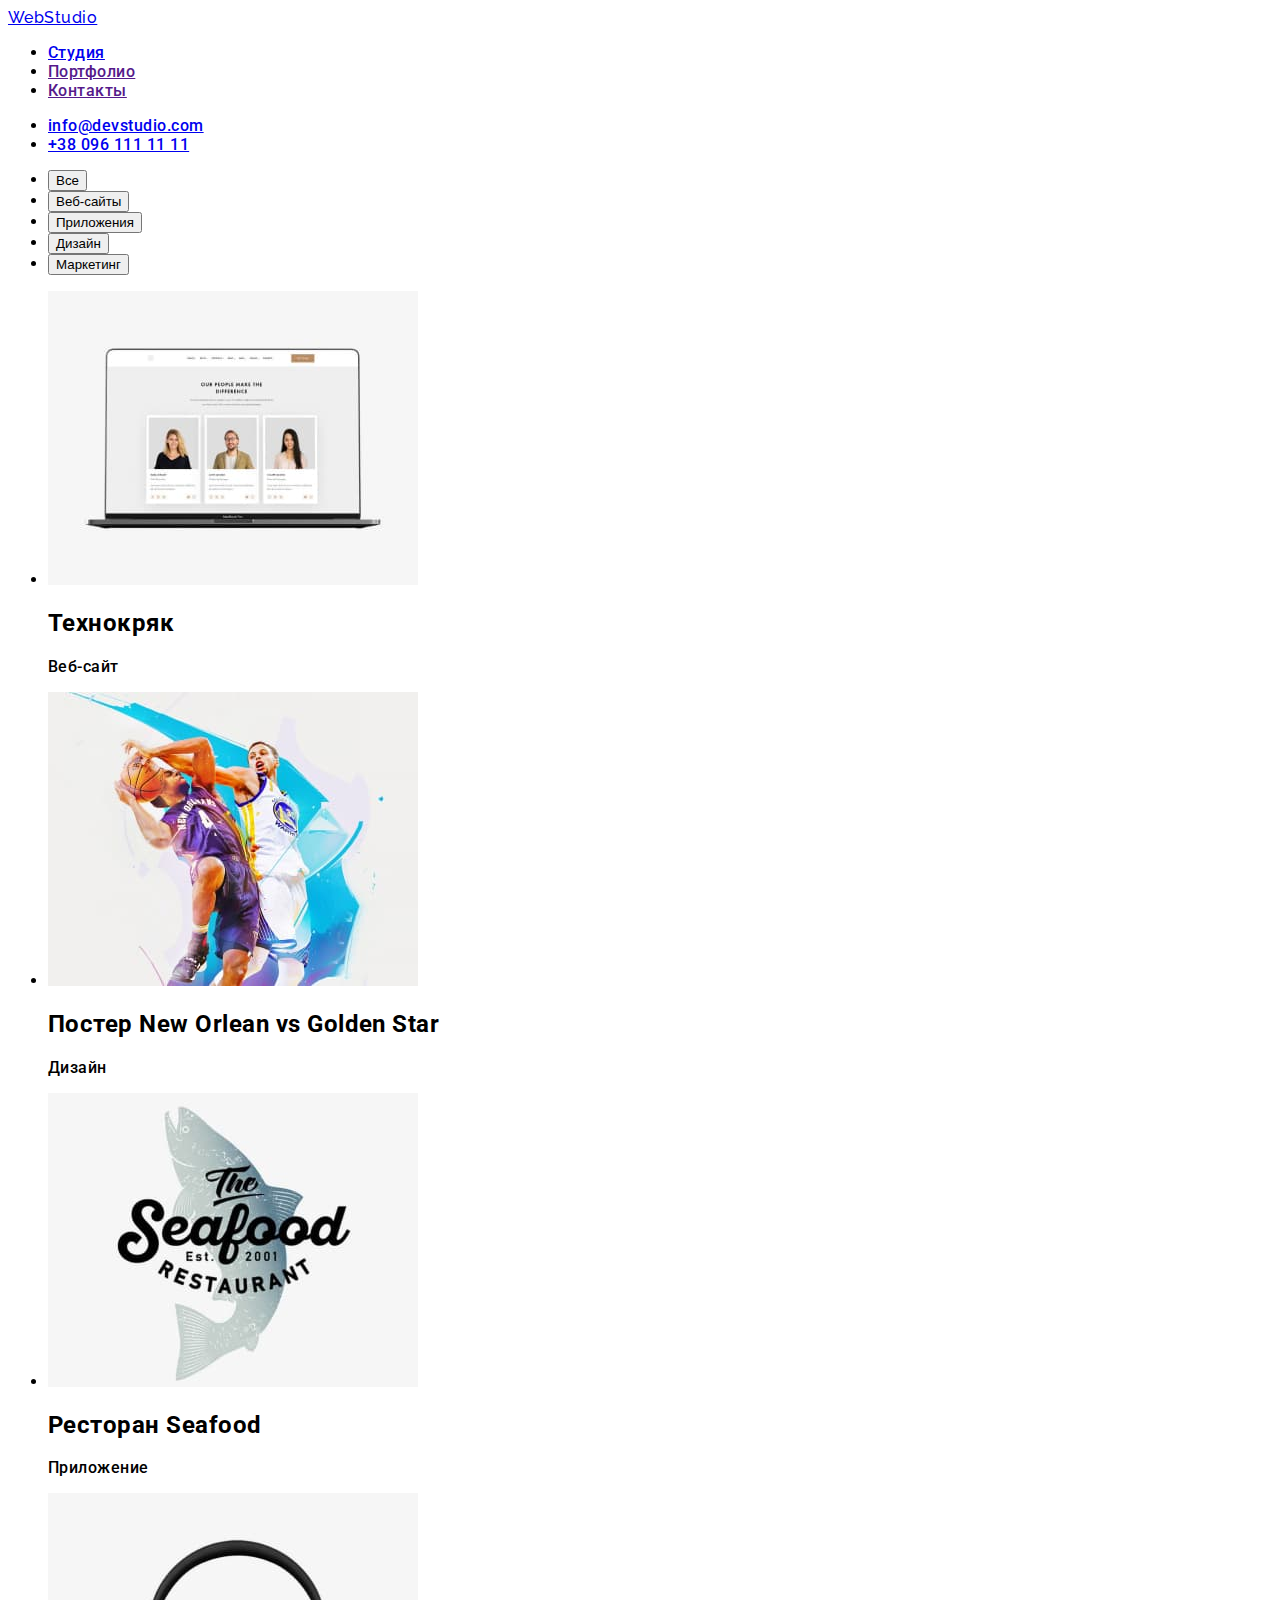
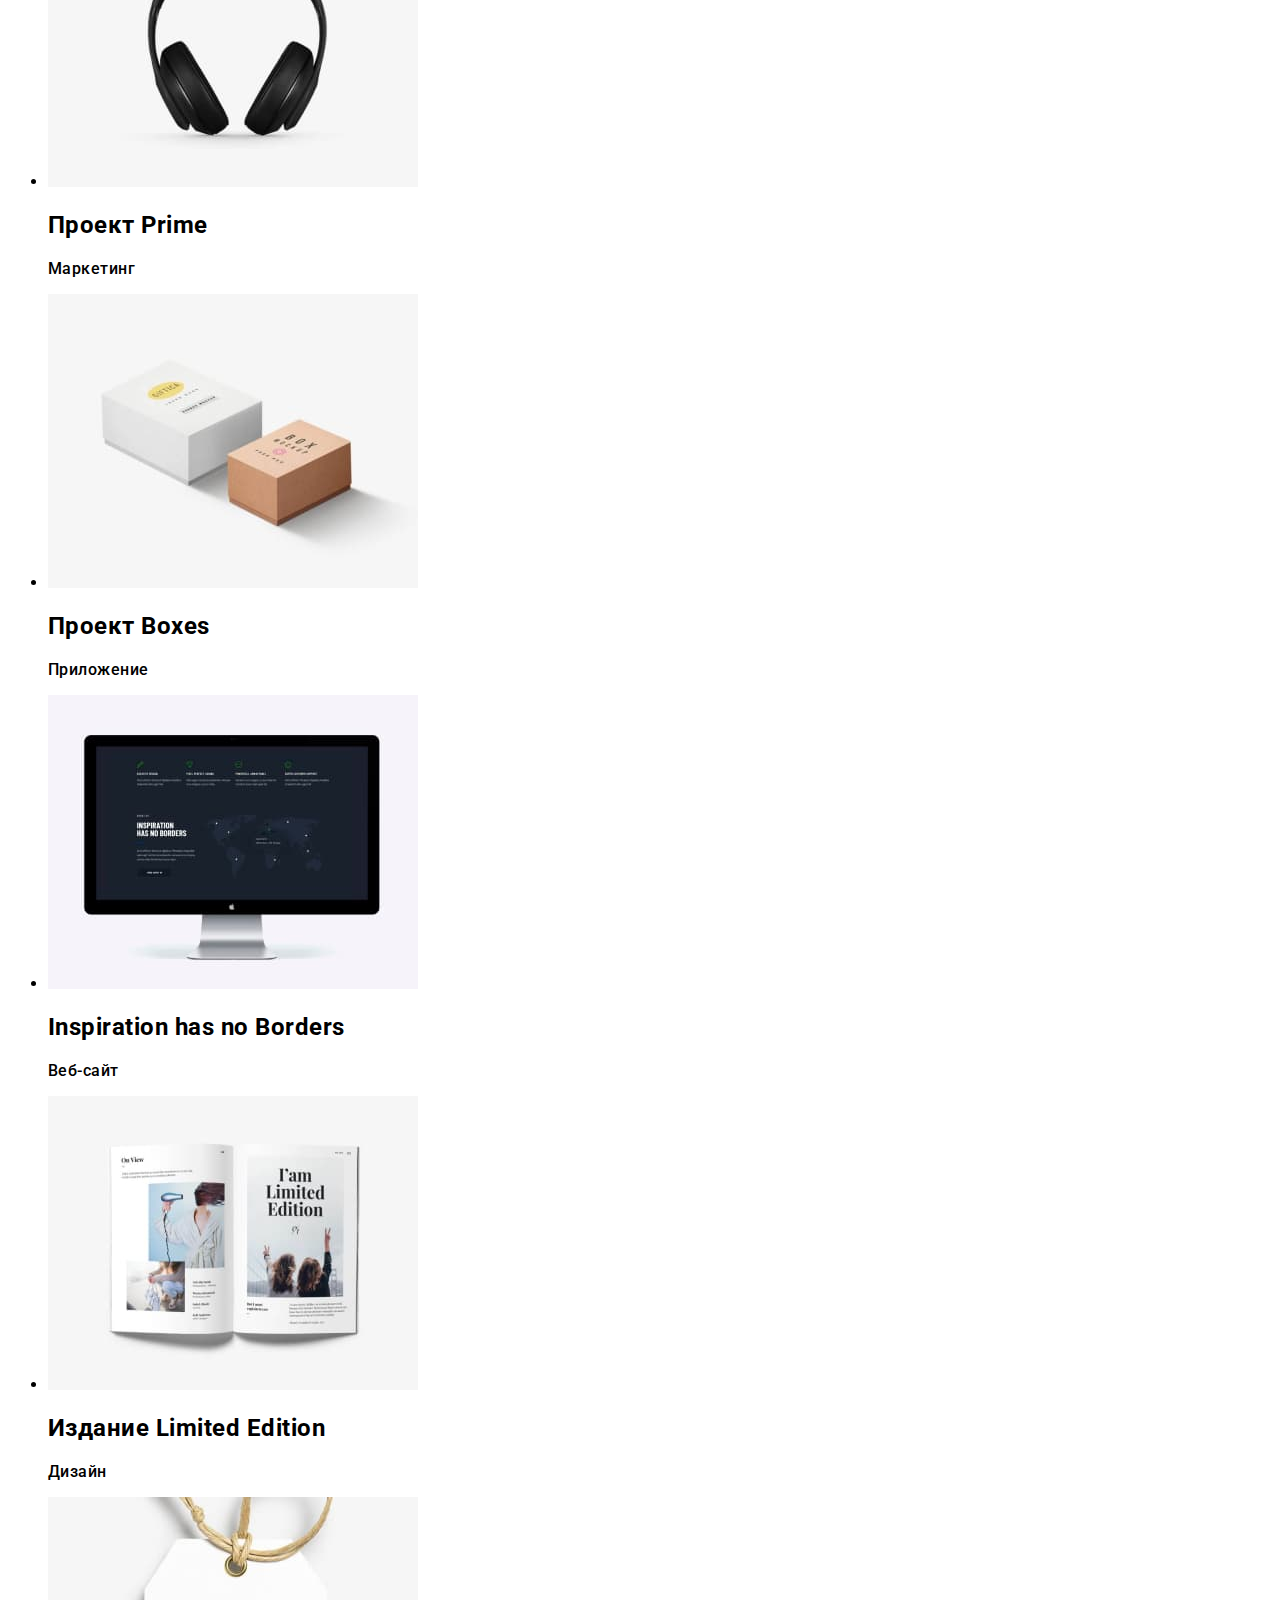
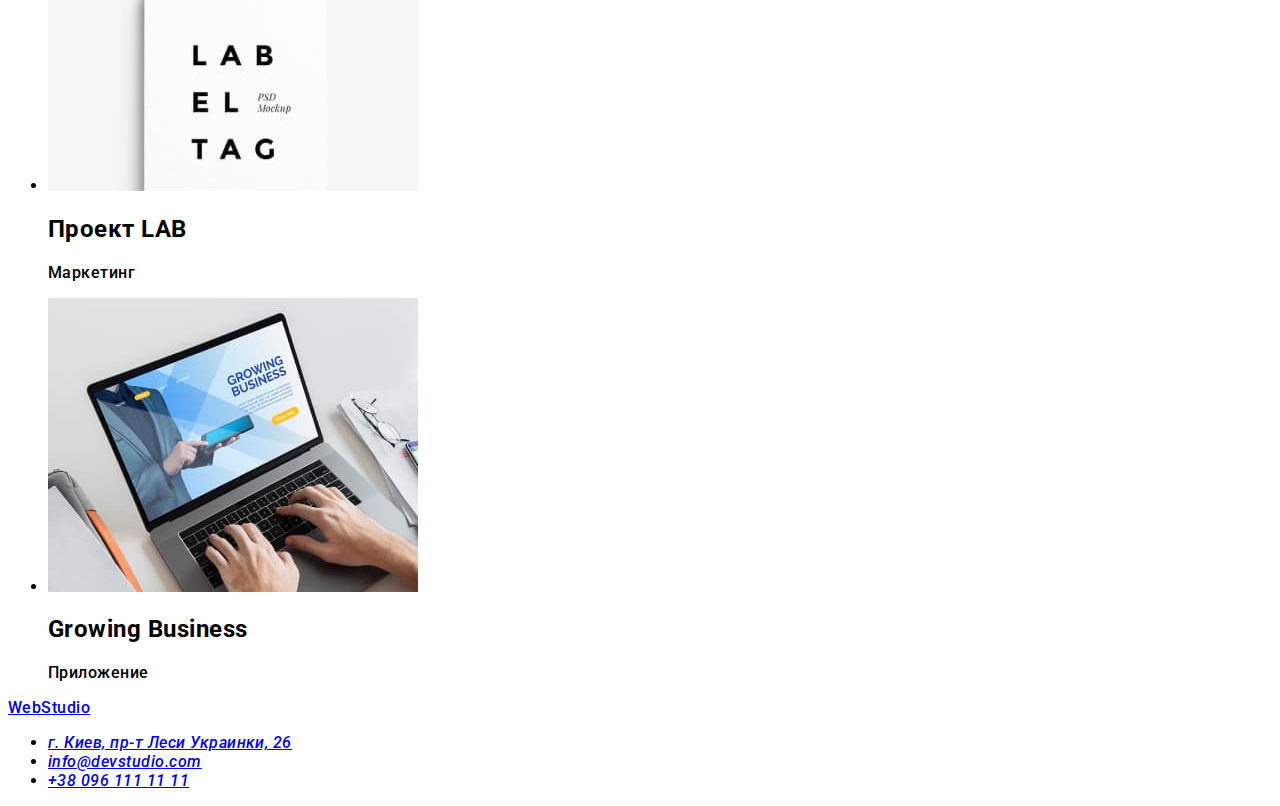
==== portfolio.html @ 61116669 "сreate portfolio.html + css" ====
<!DOCTYPE html>
<html lang="ru">

<head>
    <meta charset="UTF-8">
    <meta http-equiv="X-UA-Compatible" content="IE=edge">
    <meta name="viewport" content="width=device-width, initial-scale=1.0">
    <title>Document</title>
    <link rel="stylesheet" href="./css/styles.css">
    <link rel="preconnect" href="https://fonts.googleapis.com">
    <link rel="preconnect" href="https://fonts.gstatic.com" crossorigin>
    <link href="https://fonts.googleapis.com/css2?family=Raleway:wght@700&family=Roboto:wght@400;500;700&display=swap"
        rel="stylesheet">
</head>

<body>
    <header>
        <nav>
            <a href="/index.html" class="logo">WebStudio</a>
            <ul>
                <li> <a href="/index.html">Студия</a> </li>
                <li> <a href="">Портфолио</a> </li>
                <li> <a href="">Контакты</a> </li>
            </ul>
        </nav>
        <ul>
            <li><a href="mailto:info@devstudio.com">info@devstudio.com</a></li>
            <li><a href="tel:+380961111111">+38 096 111 11 11</a></li>
        </ul>
    </header>
    <main>
        <section>
            <ul>
                <li><button type="button">Все</button></li>
                <li><button type="button">Веб-сайты</button></li>
                <li><button type="button">Приложения</button></li>
                <li><button type="button">Дизайн</button></li>
                <li><button type="button">Маркетинг</button></li>
            </ul>
            <ul>
                <li>    
                    <img src="./img/portfolio1.jpg" alt="Портфолио-работ">
                    <h2>Технокряк</h2>
                    <p>Веб-сайт</p>
                </li>
                <li>
                    <img src="./img/portfolio2.jpg" alt="Портфолио-работ">
                    <h2>Постер <span lang="en">New Orlean vs Golden Star</span></h2>
                 <p>Дизайн</p>
                </li>
                <li>
                    <img src="./img/portfolio3.jpg" alt="Портфолио-работ">
                    <h2>Ресторан <span lang="en">Seafood</span></h2>
                    <p>Приложение</p>
                </li>
                <li>
                    <img src="./img/portfolio4.jpg" alt="Портфолио-работ">
                    <h2>Проект <span lang="en">Prime</span></h2>
                    <p>Маркетинг</p>
                </li>
                <li>
                    <img src="./img/portfolio5.jpg" alt="Портфолио-работ">
                    <h2>Проект <span lang="en">Boxes</span></h2>
                    <p>Приложение</p>
                </li>
                <li>
                    <img src="./img/portfolio6.jpg" alt="Портфолио-работ">
                    <h2><span lang="en">Inspiration has no Borders</span></h2>
                    <p>Веб-сайт</p>
                </li>
                <li>
                    <img src="./img/portfolio7.jpg" alt="Портфолио-работ">
                    <h2>Издание <span lang="en">Limited Edition</span></h2>
                    <p>Дизайн</p>
                </li>
                <li><img src="./img/portfolio8.jpg" alt="Портфолио-работ">
                    <h2>Проект <span lang="en">LAB</span></h2>
                    <p>Маркетинг</p>
                </li>
                <li>
                    <img src="./img/portfolio9.jpg" alt="Портфолио-работ">
                    <h2><span lang="en">Growing Business</span></h2>
                    <p>Приложение</p>
                </li>
            </ul>
        </section>
    </main>
    <footer>
        <a href="/">WebStudio</a>
        <address>
            <ul>
                <li><a href="https://goo.gl/maps/UhkAcSX7nQnVffuB8" target="_blank">г. Киев, пр-т Леси Украинки, 26</a></li>
                <li><a href="mailto:info@devstudio.com">info@devstudio.com</a></li>
                <li><a href="tel:+380961111111">+38 096 111 11 11</a></li>
            </ul>
        </address>
    </footer>
</body>
</html>
---- css/styles.css ----
body {
  font-family: "Roboto", sans-serif;
  font-weight: 500;
  font-size: 16px;
  line-height: 1, 62;
  letter-spacing: 0.03em;
}
.logo {
  font-family: "Raleway", sans-serif;
}
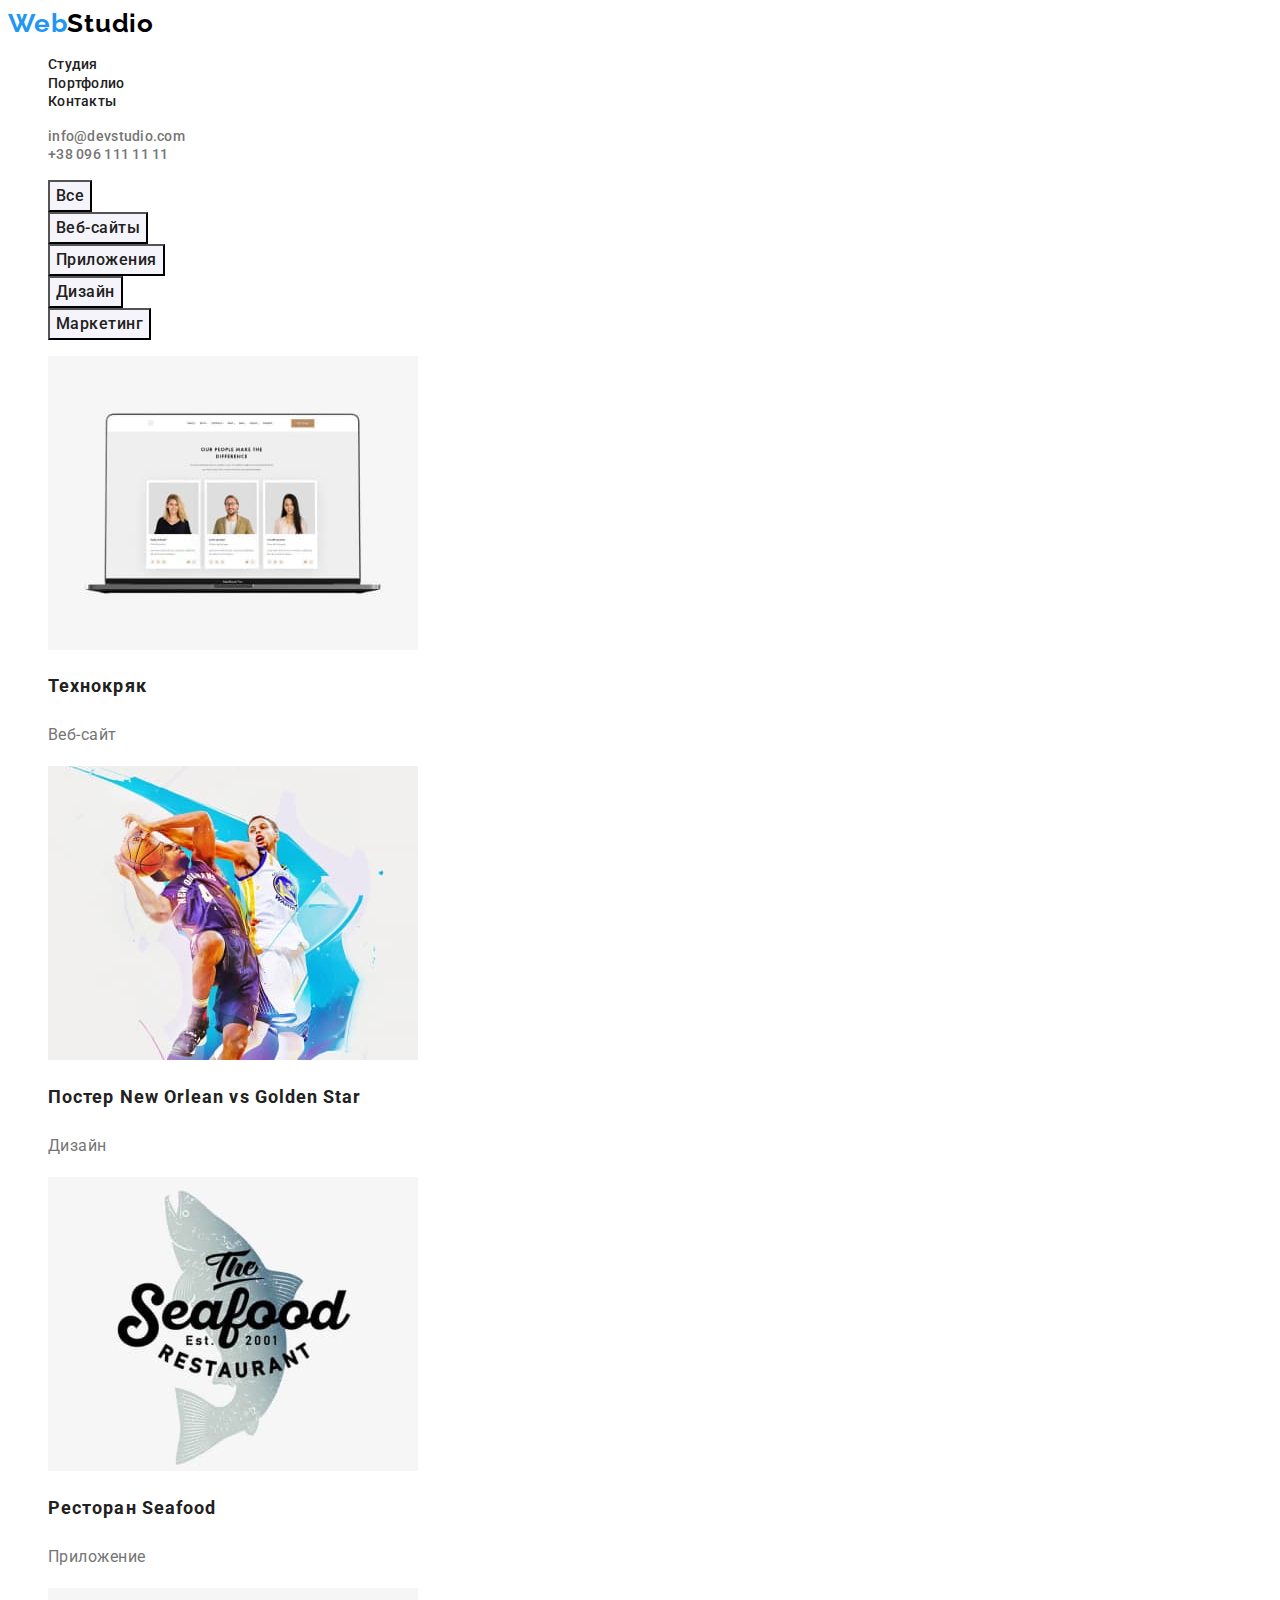
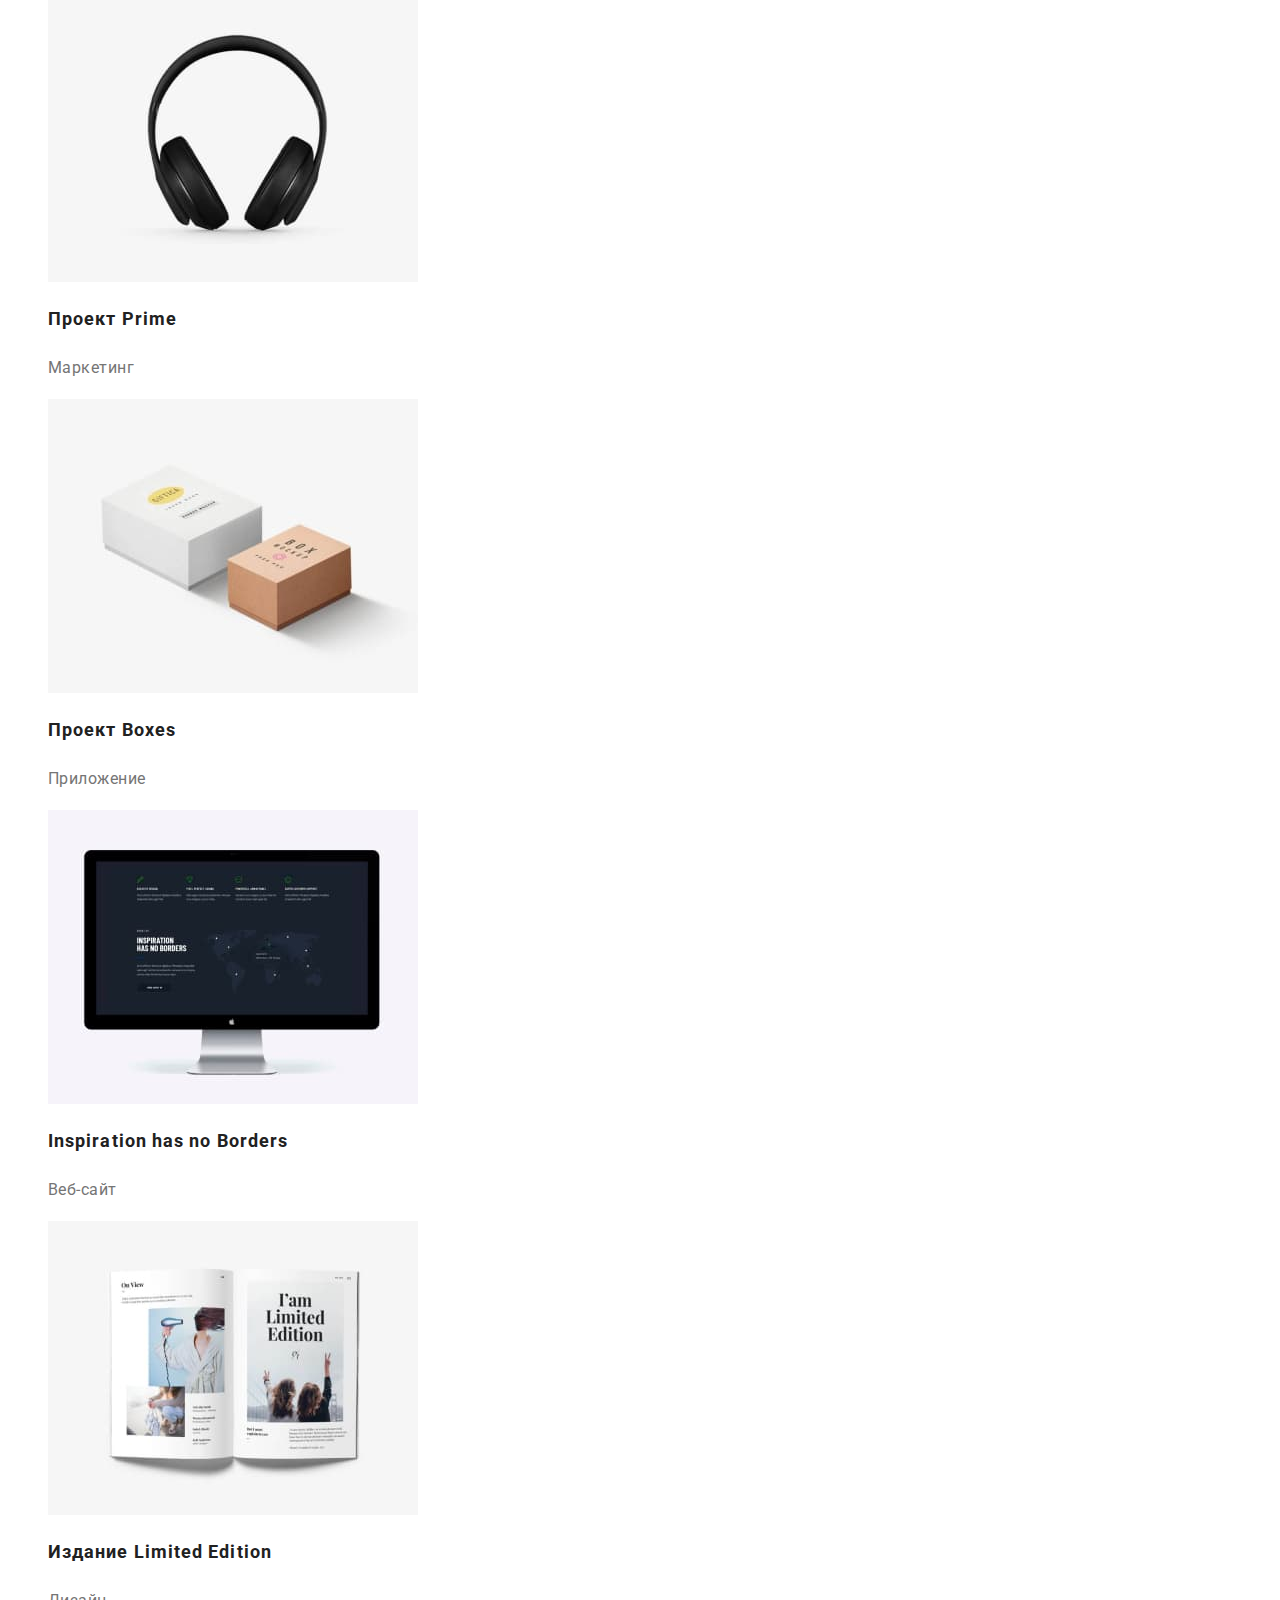
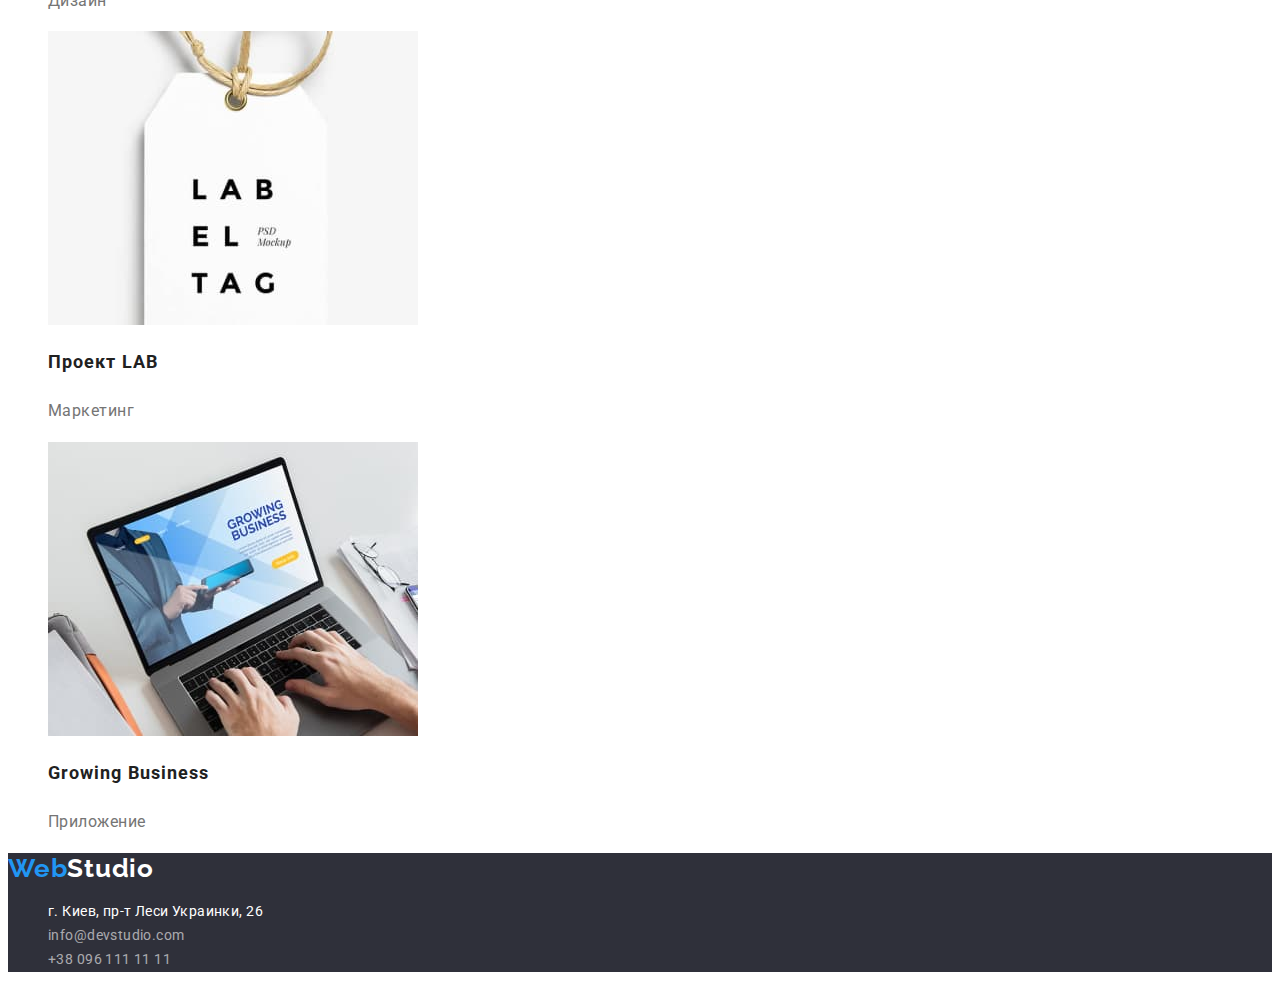
==== commit a28673df: "add css styles" ====
--- a/portfolio.html
+++ b/portfolio.html
@@ -6,92 +6,126 @@
     <meta http-equiv="X-UA-Compatible" content="IE=edge">
     <meta name="viewport" content="width=device-width, initial-scale=1.0">
     <title>Document</title>
-    <link rel="stylesheet" href="./css/styles.css">
     <link rel="preconnect" href="https://fonts.googleapis.com">
     <link rel="preconnect" href="https://fonts.gstatic.com" crossorigin>
     <link href="https://fonts.googleapis.com/css2?family=Raleway:wght@700&family=Roboto:wght@400;500;700&display=swap"
         rel="stylesheet">
+    <link rel="stylesheet" href="./css/styles.css">
 </head>
 
 <body>
-    <header>
-        <nav>
-            <a href="/index.html" class="logo">WebStudio</a>
-            <ul>
-                <li> <a href="/index.html">Студия</a> </li>
-                <li> <a href="">Портфолио</a> </li>
-                <li> <a href="">Контакты</a> </li>
+    <!-- HEADER -->
+    <header class="header">
+        <nav class="navigation">
+            <a href="/index.html" class="logo link ">Web<span class="logo-studio-header">Studio</span></a>
+            <ul class="nav-list list">
+                <li class="nav-list-item">
+                    <a class="nav-list-link link" href="/index.html">Студия</a>
+                </li>
+                <li class="nav-list-item">
+                    <a class="nav-list-link link" href="./portfolio.html">Портфолио</a>
+                </li>
+                <li class="nav-list-item">
+                    <a class="nav-list-link link" href="">Контакты</a>
+                </li>
             </ul>
         </nav>
-        <ul>
-            <li><a href="mailto:info@devstudio.com">info@devstudio.com</a></li>
-            <li><a href="tel:+380961111111">+38 096 111 11 11</a></li>
+        <ul class="contacts-list list">
+            <li>
+                <a class="contact-mail link" href="mailto:info@devstudio.com">info@devstudio.com</a>
+            </li>
+            <li>
+                <a class="contact-tel link" href="tel:+380961111111">+38 096 111 11 11</a>
+            </li>
         </ul>
     </header>
     <main>
-        <section>
-            <ul>
-                <li><button type="button">Все</button></li>
-                <li><button type="button">Веб-сайты</button></li>
-                <li><button type="button">Приложения</button></li>
-                <li><button type="button">Дизайн</button></li>
-                <li><button type="button">Маркетинг</button></li>
+        <!-- PORTFOLIO -->
+        <section class="portfolio">
+            <ul class="portfolio-button-list list">
+                <li class="button-list-item">
+                    <button class="portfolio-btn" type="button">Все</button>
+                </li>
+                <li
+                class="button-list-item">
+                    <button class="portfolio-btn" type="button">Веб-сайты</button>
+                </li>
+                <li
+                class="button-list-item">
+                    <button class="portfolio-btn" type="button">Приложения</button>
+                </li>
+                <li
+                class="button-list-item">
+                    <button class="portfolio-btn" type="button">Дизайн</button>
+                </li>
+                <li
+                class="button-list-item">
+                    <button class="portfolio-btn" type="button">Маркетинг</button>
+                </li>
             </ul>
-            <ul>
-                <li>    
-                    <img src="./img/portfolio1.jpg" alt="Портфолио-работ">
-                    <h2>Технокряк</h2>
-                    <p>Веб-сайт</p>
+            <ul class="portfolio-list list">
+                <li class="portfolio-list-item">    
+                    <img class="portfolio-img" src="./img/portfolio1.jpg" alt="Портфолио-работ">
+                    <h2 class="portfolio-title">Технокряк</h2>
+                    <p class="portfolio-description">Веб-сайт</p>
                 </li>
-                <li>
-                    <img src="./img/portfolio2.jpg" alt="Портфолио-работ">
-                    <h2>Постер <span lang="en">New Orlean vs Golden Star</span></h2>
-                 <p>Дизайн</p>
+                <li class="portfolio-list-item">
+                    <img class="portfolio-img" src="./img/portfolio2.jpg" alt="Портфолио-работ">
+                    <h2 class="portfolio-title">Постер <span lang="en">New Orlean vs Golden Star</span></h2>
+                 <p class="portfolio-description">Дизайн</p>
                 </li>
-                <li>
-                    <img src="./img/portfolio3.jpg" alt="Портфолио-работ">
-                    <h2>Ресторан <span lang="en">Seafood</span></h2>
-                    <p>Приложение</p>
+                <li class="portfolio-list-item">
+                    <img class="portfolio-img" src="./img/portfolio3.jpg" alt="Портфолио-работ">
+                    <h2 class="portfolio-title">Ресторан <span lang="en">Seafood</span></h2>
+                    <p class="portfolio-description">Приложение</p>
                 </li>
-                <li>
-                    <img src="./img/portfolio4.jpg" alt="Портфолио-работ">
-                    <h2>Проект <span lang="en">Prime</span></h2>
-                    <p>Маркетинг</p>
+                <li class="portfolio-list-item">
+                    <img class="portfolio-img" src="./img/portfolio4.jpg" alt="Портфолио-работ">
+                    <h2 class="portfolio-title">Проект <span lang="en">Prime</span></h2>
+                    <p class="portfolio-description">Маркетинг</p>
                 </li>
-                <li>
-                    <img src="./img/portfolio5.jpg" alt="Портфолио-работ">
-                    <h2>Проект <span lang="en">Boxes</span></h2>
-                    <p>Приложение</p>
+                <li class="portfolio-list-item">
+                    <img class="portfolio-img" src="./img/portfolio5.jpg" alt="Портфолио-работ">
+                    <h2 class="portfolio-title">Проект <span lang="en">Boxes</span></h2>
+                    <p class="portfolio-description">Приложение</p>
                 </li>
-                <li>
-                    <img src="./img/portfolio6.jpg" alt="Портфолио-работ">
-                    <h2><span lang="en">Inspiration has no Borders</span></h2>
-                    <p>Веб-сайт</p>
+                <li class="portfolio-list-item">
+                    <img class="portfolio-img" src="./img/portfolio6.jpg" alt="Портфолио-работ">
+                    <h2 class="portfolio-title"><span lang="en">Inspiration has no Borders</span></h2>
+                    <p class="portfolio-description">Веб-сайт</p>
                 </li>
-                <li>
-                    <img src="./img/portfolio7.jpg" alt="Портфолио-работ">
-                    <h2>Издание <span lang="en">Limited Edition</span></h2>
-                    <p>Дизайн</p>
+                <li class="portfolio-list-item">
+                    <img class="portfolio-img" src="./img/portfolio7.jpg" alt="Портфолио-работ">
+                    <h2 class="portfolio-title">Издание <span lang="en">Limited Edition</span></h2>
+                    <p class="portfolio-description">Дизайн</p>
                 </li>
-                <li><img src="./img/portfolio8.jpg" alt="Портфолио-работ">
-                    <h2>Проект <span lang="en">LAB</span></h2>
-                    <p>Маркетинг</p>
+                <li class="portfolio-list-item"><img src="./img/portfolio8.jpg" alt="Портфолио-работ">
+                    <h2 class="portfolio-title">Проект <span lang="en">LAB</span></h2>
+                    <p class="portfolio-description">Маркетинг</p>
                 </li>
-                <li>
-                    <img src="./img/portfolio9.jpg" alt="Портфолио-работ">
-                    <h2><span lang="en">Growing Business</span></h2>
-                    <p>Приложение</p>
+                <li class="portfolio-list-item">
+                    <img class="portfolio-img" src="./img/portfolio9.jpg" alt="Портфолио-работ">
+                    <h2 class="portfolio-title"><span lang="en">Growing Business</span></h2>
+                    <p class="portfolio-description">Приложение</p>
                 </li>
             </ul>
         </section>
     </main>
-    <footer>
-        <a href="/">WebStudio</a>
-        <address>
-            <ul>
-                <li><a href="https://goo.gl/maps/UhkAcSX7nQnVffuB8" target="_blank">г. Киев, пр-т Леси Украинки, 26</a></li>
-                <li><a href="mailto:info@devstudio.com">info@devstudio.com</a></li>
-                <li><a href="tel:+380961111111">+38 096 111 11 11</a></li>
+    <!-- FOOTER -->
+    <footer class="footer">
+        <a class="logo link " href="/">Web<span class="logo-studio-footer">Studio</span> </a>
+        <address class="footer-contacts">
+            <ul class="footer-contacts-list list">
+                <li class="footer-contacts-item">
+                    <a class="footer-contact-maps link" href="https://goo.gl/maps/UhkAcSX7nQnVffuB8" target="_blank">г.
+                        Киев, пр-т Леси Украинки, 26 </a>
+                </li>
+                <li class="footer-contacts-item">
+                    <a class="footer-contact-mail link" href="mailto:info@devstudio.com">info@devstudio.com</a>
+                </li>
+                <li class="footer-contacts-item">
+                    <a class="footer-contact-tel link" href="tel:+380961111111">+38 096 111 11 11</a>
+                </li>
             </ul>
         </address>
     </footer>
--- a/css/styles.css
+++ b/css/styles.css
@@ -1,10 +1,234 @@
-body {
-  font-family: "Roboto", sans-serif;
-  font-weight: 500;
-  font-size: 16px;
-  line-height: 1, 62;
-  letter-spacing: 0.03em;
-}
+.list {
+  list-style: none;
+}
+.link {
+  text-decoration: none;
+}
+/* ----- START HEADER ----- */
 .logo {
-  font-family: "Raleway", sans-serif;
-}
+  font-family: Raleway, sans-serif;
+  font-weight: 700;
+  font-size: 26px;
+  line-height: 1.19;
+  letter-spacing: 0.03em;
+
+  color: #2196f3;
+}
+.logo-studio-header {
+  color: #000000;
+}
+.nav-list-link {
+  font-family: Roboto, sans-serif;
+  font-weight: 500;
+  font-size: 14px;
+  line-height: 1.33;
+  letter-spacing: 0.02em;
+
+  color: #212121;
+}
+.nav-list-link:hover,
+.nav-list-link:focus {
+  color: #2196f3;
+}
+
+.contact-mail {
+  font-family: Roboto, sans-serif;
+  font-weight: 500;
+  font-size: 14px;
+  line-height: 1.33;
+  letter-spacing: 0.02em;
+
+  color: #757575;
+}
+.contact-mail:hover,
+.contact-mail:focus {
+  color: #2196f3;
+}
+.contact-tel {
+  font-family: Roboto, sans-serif;
+  font-weight: 500;
+  font-size: 14px;
+  line-height: 1.33;
+  letter-spacing: 0.02em;
+
+  color: #757575;
+}
+.contact-tel:hover,
+.contact-tel:focus {
+  color: #2196f3;
+}
+/* ----- END HEADER ----- */
+
+/* ----- START HERO ----- */
+.hero {
+  background-color: #2f303a;
+}
+.hero-title {
+  font-family: Roboto, sans-serif;
+  font-weight: 900;
+  font-size: 44px;
+  line-height: 1.36;
+  text-align: center;
+  letter-spacing: 0.06em;
+  text-transform: uppercase;
+
+  color: #ffffff;
+}
+.hero-btn-modal {
+  cursor: pointer;
+  background-color: #2196f3;
+  color: white;
+}
+.hero-btn-modal:focus,
+.hero-btn-modal:hover {
+  background-color: #188ce8;
+
+  color: white;
+}
+/* ----- END HERO ----- */
+
+/* ----- START BENEFITS ----- */
+.benefits-title {
+  font-family: Roboto, sans-serif;
+  font-weight: 700;
+  font-size: 14px;
+  line-height: 1.14;
+  letter-spacing: 0.03em;
+  text-transform: uppercase;
+
+  color: #212121;
+}
+.benefits-description {
+  font-family: Roboto, sans-serif;
+  font-size: 14px;
+  line-height: 1.71;
+  letter-spacing: 0.03em;
+
+  color: #757575;
+}
+/* ----- END BENEFITS ----- */
+
+/* ----- START WHAT ARE WE DOING ----- */
+.works-title {
+  font-family: Roboto, sans-serif;
+  font-weight: 700;
+  font-size: 36px;
+  line-height: 1.16;
+  text-align: center;
+  letter-spacing: 0.03em;
+
+  color: #212121;
+}
+/* ----- END WHAT ARE WE DOING ----- */
+
+/* ----- START OUR TEAM ----- */
+.team {
+  background-color: #f5f4fa;
+}
+.team-title {
+  font-family: Roboto, sans-serif;
+  font-weight: 700;
+  font-size: 36px;
+  line-height: 1.16;
+  text-align: center;
+  letter-spacing: 0.03em;
+
+  color: #212121;
+}
+.team-list-item {
+  background-color: white;
+}
+.team-name {
+  font-family: Roboto, sans-serif;
+  font-weight: 500;
+  font-size: 16px;
+  line-height: 1.18;
+  text-align: center;
+  letter-spacing: 0.03em;
+
+  color: #212121;
+}
+.team-description {
+  font-family: Roboto, sans-serif;
+  font-size: 16px;
+  line-height: 1.18;
+  text-align: center;
+  letter-spacing: 0.03em;
+
+  color: #757575;
+}
+/* ----- END OUR TEAM ----- */
+
+/* ----- START FOOTER ----- */
+.footer {
+  background-color: #2f303a;
+}
+
+.logo-studio-footer {
+  color: #ffffff;
+}
+.footer-contact-maps {
+  font-family: Roboto, sans-serif;
+  font-size: 14px;
+  line-height: 1.71;
+  letter-spacing: 0.03em;
+  font-style: normal;
+
+  color: #ffffff;
+}
+.footer-contact-mail {
+  font-family: Roboto;
+  font-style: normal;
+  font-size: 14px;
+  line-height: 1.71;
+  letter-spacing: 0.03em;
+
+  color: rgba(255, 255, 255, 0.6);
+}
+.footer-contact-tel {
+  font-family: Roboto;
+  font-style: normal;
+  font-size: 14px;
+  line-height: 1.71;
+  letter-spacing: 0.03em;
+
+  color: rgba(255, 255, 255, 0.6);
+}
+/* ----- END FOOTER ----- */
+
+/* ====== !!START PORTFOLIO!! ====== */
+
+.portfolio-btn {
+  font-family: Roboto, sans-serif;
+  font-weight: 500;
+  font-size: 16px;
+  line-height: 1.62;
+  text-align: center;
+  letter-spacing: 0.03em;
+  cursor: pointer;
+
+  background-color: #f5f4fa;
+  color: #212121;
+}
+.portfolio-btn:hover,
+.portfolio-btn:focus {
+  color: #ffffff;
+  background-color: #2196f3;
+}
+.portfolio-title {
+  font-family: Roboto, sans-serif;
+  font-weight: 700;
+  font-size: 18px;
+  line-height: 2;
+  letter-spacing: 0.06em;
+
+  color: #212121;
+}
+.portfolio-description {
+  font-family: Roboto, sans-serif;
+  font-size: 16px;
+  line-height: 1.87;
+  letter-spacing: 0.03em;
+
+  color: #757575;
+}
